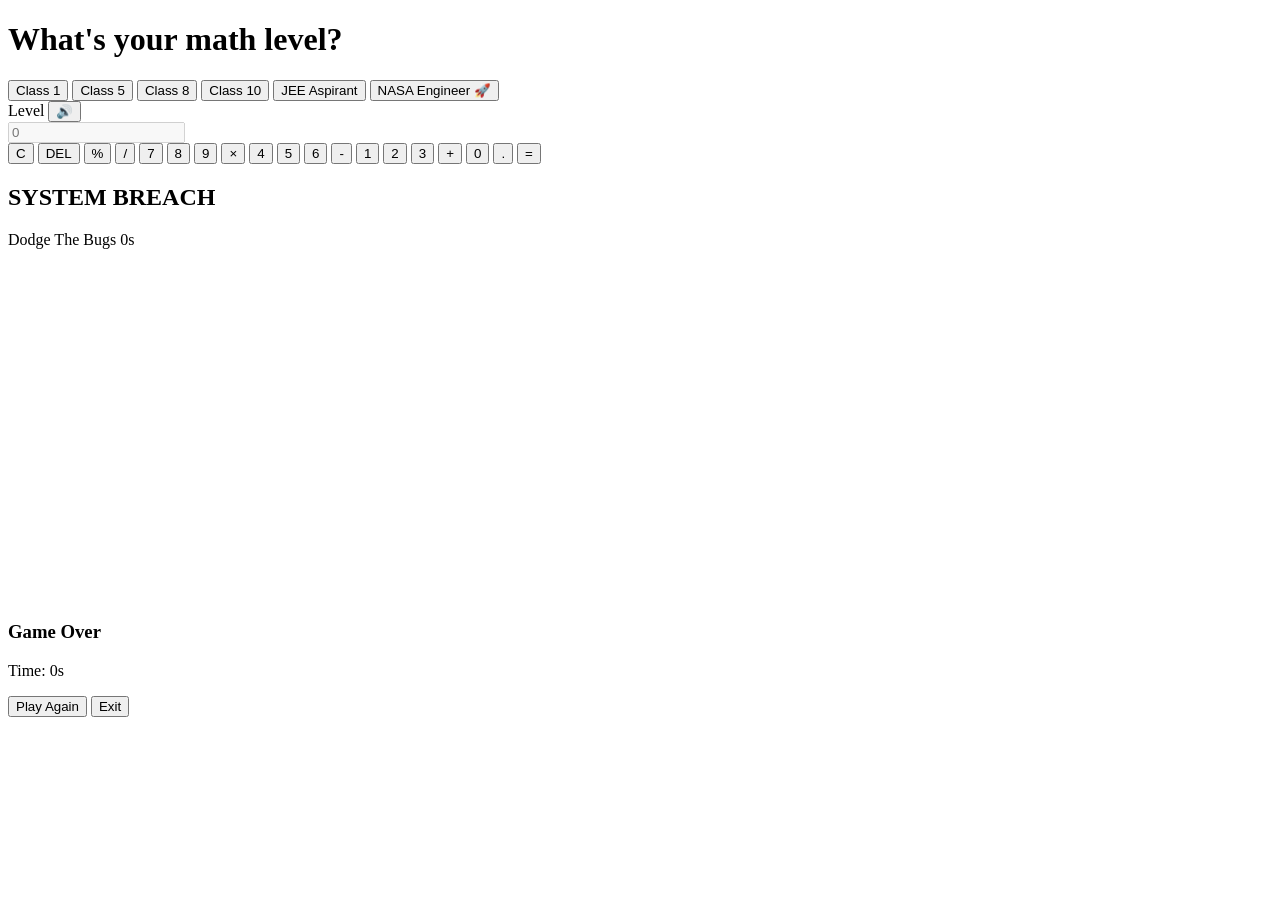
==== Roast-Calculator/index.html @ 190584e9 "Rename the ep 1" ====
<!DOCTYPE html>
<html lang="en">
<head>
    <meta charset="UTF-8">
    <meta name="viewport" content="width=device-width, initial-scale=1.0">
    <title>Roast Calculator</title>
    <link rel="stylesheet" href="styles.css">
</head>
<body>
    <div id="app-container">
        
        <div id="intro-screen" class="screen active glass-panel">
            <h1>What's your math level?</h1>
            <div class="level-grid">
                <button class="level-btn" data-level="1">Class 1</button>
                <button class="level-btn" data-level="2">Class 5</button>
                <button class="level-btn" data-level="3">Class 8</button>
                <button class="level-btn" data-level="4">Class 10</button>
                <button class="level-btn" data-level="5">JEE Aspirant</button>
                <button class="level-btn" data-level="6">NASA Engineer 🚀</button>
            </div>
        </div>

        <div id="calc-screen" class="screen glass-panel">
            <div class="calc-header">
                <span id="level-badge">Level</span>
                <button id="sound-toggle" class="icon-btn">🔊</button>
            </div>
            
            <div class="display-area">
                <div id="roast-box"></div>
                <input type="text" id="calc-display" disabled placeholder="0">
            </div>

            <div class="keypad">
                <button class="calc-btn action" data-val="C">C</button>
                <button class="calc-btn action" data-val="DEL">DEL</button>
                <button class="calc-btn operator" data-val="%">%</button>
                <button class="calc-btn operator" data-val="/">/</button>
                
                <button class="calc-btn num" data-val="7">7</button>
                <button class="calc-btn num" data-val="8">8</button>
                <button class="calc-btn num" data-val="9">9</button>
                <button class="calc-btn operator" data-val="*">×</button>
                
                <button class="calc-btn num" data-val="4">4</button>
                <button class="calc-btn num" data-val="5">5</button>
                <button class="calc-btn num" data-val="6">6</button>
                <button class="calc-btn operator" data-val="-">-</button>
                
                <button class="calc-btn num" data-val="1">1</button>
                <button class="calc-btn num" data-val="2">2</button>
                <button class="calc-btn num" data-val="3">3</button>
                <button class="calc-btn operator" data-val="+">+</button>
                
                <button class="calc-btn num zero" data-val="0">0</button>
                <button class="calc-btn num" data-val=".">.</button>
                <button class="calc-btn equals" data-val="=">=</button>
            </div>
        </div>

        <div id="game-screen" class="screen glass-panel">
            <h2 class="glitch-text" data-text="SYSTEM BREACH">SYSTEM BREACH</h2>
            <div class="game-header">
                <span>Dodge The Bugs</span>
                <span id="game-timer">0s</span>
            </div>
            <canvas id="game-canvas" width="300" height="350"></canvas>
            <div id="game-over-panel" class="hidden">
                <h3>Game Over</h3>
                <p id="final-score">Time: 0s</p>
                <button id="restart-btn" class="level-btn">Play Again</button>
                <button id="exit-game-btn" class="level-btn action">Exit</button>
            </div>
        </div>

    </div>
    <script src="script.js"></script>
</body>
</html>
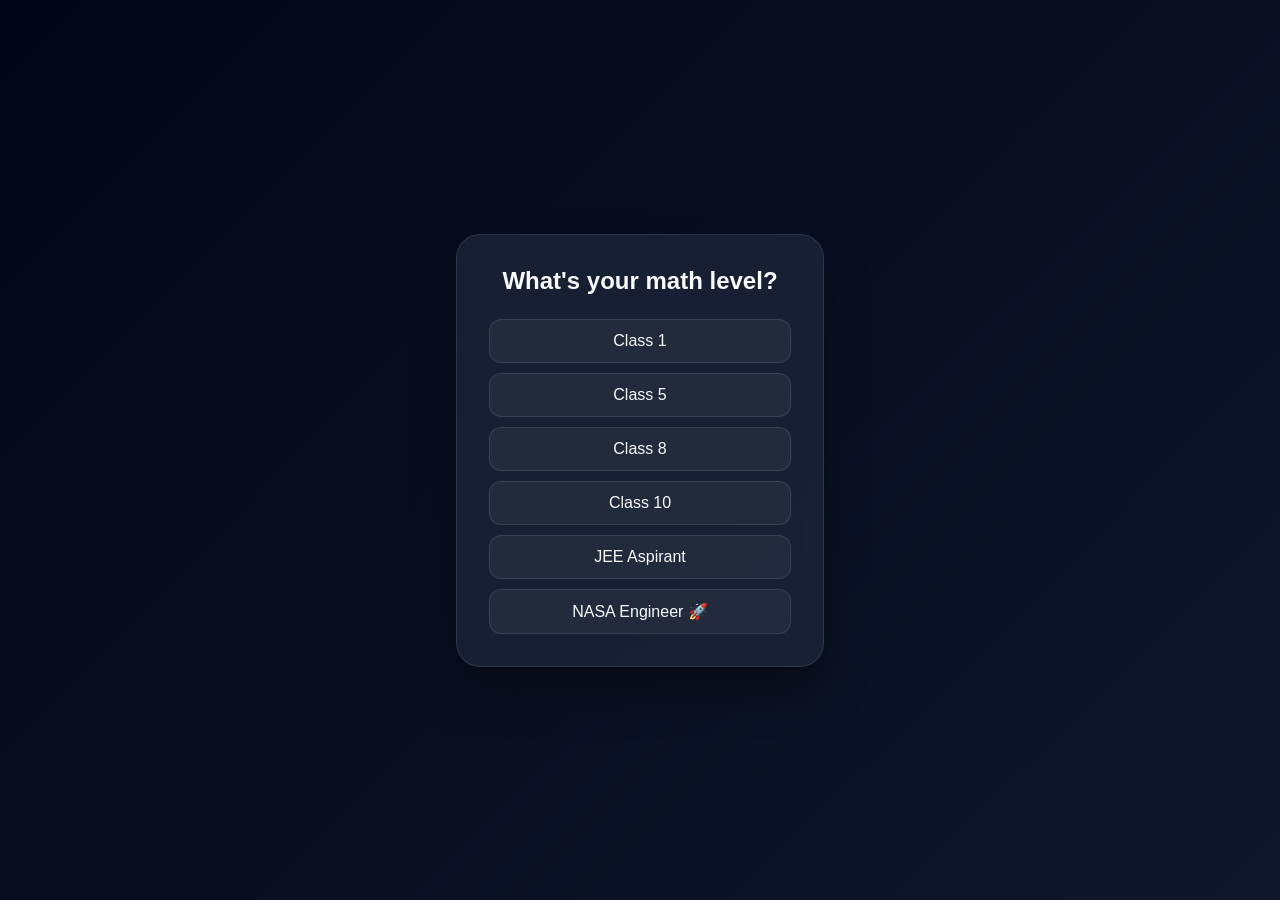
==== commit 5281909b: "Rename roast calculator" ====
--- a/Roast-Calculator/index.html
+++ b/Roast-Calculator/index.html
@@ -41,7 +41,7 @@
                 <button class="calc-btn num" data-val="7">7</button>
                 <button class="calc-btn num" data-val="8">8</button>
                 <button class="calc-btn num" data-val="9">9</button>
-                <button class="calc-btn operator" data-val="*">×</button>
+                <button class="calc-btn operator" data-val="*"></button>
                 
                 <button class="calc-btn num" data-val="4">4</button>
                 <button class="calc-btn num" data-val="5">5</button>
--- a/Roast-Calculator/styles.css
+++ b/Roast-Calculator/styles.css
@@ -0,0 +1,230 @@
+/* Base Variables & Reset */
+/* Add this to the bottom of your styles.css file */
+.hidden {
+    display: none !important;
+}
+
+:root {
+    --bg-dark: #0f172a;
+    --glass-bg: rgba(30, 41, 59, 0.7);
+    --glass-border: rgba(255, 255, 255, 0.1);
+    --text-main: #f8fafc;
+    --text-muted: #94a3b8;
+    --accent: #3b82f6;
+    --accent-hover: #2563eb;
+    --danger: #ef4444;
+    --roast-bg: rgba(239, 68, 68, 0.2);
+}
+
+* {
+    box-sizing: border-box;
+    margin: 0;
+    padding: 0;
+    font-family: 'Segoe UI', Roboto, Helvetica, Arial, sans-serif;
+}
+
+body {
+    background: linear-gradient(135deg, #020617, #0f172a);
+    color: var(--text-main);
+    display: flex;
+    justify-content: center;
+    align-items: center;
+    min-height: 100vh;
+    overflow: hidden;
+}
+
+/* Glassmorphism Container */
+#app-container {
+    width: 100%;
+    max-width: 400px;
+    padding: 1rem;
+    position: relative;
+}
+
+.glass-panel {
+    background: var(--glass-bg);
+    backdrop-filter: blur(16px);
+    -webkit-backdrop-filter: blur(16px);
+    border: 1px solid var(--glass-border);
+    border-radius: 24px;
+    padding: 2rem;
+    box-shadow: 0 25px 50px -12px rgba(0, 0, 0, 0.5);
+    transition: opacity 0.4s ease, transform 0.4s ease;
+}
+
+/* Screen Management */
+.screen {
+    display: none;
+    opacity: 0;
+    transform: translateY(20px);
+}
+.screen.active {
+    display: block;
+    opacity: 1;
+    transform: translateY(0);
+}
+
+/* Intro Screen */
+#intro-screen h1 {
+    font-size: 1.5rem;
+    text-align: center;
+    margin-bottom: 1.5rem;
+}
+
+.level-grid {
+    display: grid;
+    grid-template-columns: 1fr;
+    gap: 10px;
+}
+
+.level-btn {
+    background: rgba(255, 255, 255, 0.05);
+    border: 1px solid var(--glass-border);
+    color: var(--text-main);
+    padding: 12px;
+    border-radius: 12px;
+    font-size: 1rem;
+    cursor: pointer;
+    transition: all 0.2s ease;
+}
+
+.level-btn:hover {
+    background: var(--accent);
+    transform: translateY(-2px);
+}
+
+/* Calculator UI */
+.calc-header {
+    display: flex;
+    justify-content: space-between;
+    align-items: center;
+    margin-bottom: 1rem;
+}
+
+#level-badge {
+    font-size: 0.8rem;
+    background: rgba(255, 255, 255, 0.1);
+    padding: 4px 10px;
+    border-radius: 20px;
+    color: var(--text-muted);
+}
+
+.icon-btn {
+    background: transparent;
+    border: none;
+    font-size: 1.2rem;
+    cursor: pointer;
+    color: var(--text-muted);
+}
+
+.display-area {
+    background: rgba(0, 0, 0, 0.3);
+    border-radius: 16px;
+    padding: 1rem;
+    margin-bottom: 1.5rem;
+    min-height: 100px;
+    display: flex;
+    flex-direction: column;
+    justify-content: flex-end;
+    position: relative;
+}
+
+#roast-box {
+    font-size: 0.85rem;
+    color: var(--danger);
+    text-align: right;
+    min-height: 20px;
+    margin-bottom: 5px;
+    font-style: italic;
+}
+
+#calc-display {
+    background: transparent;
+    border: none;
+    color: var(--text-main);
+    font-size: 2.5rem;
+    text-align: right;
+    width: 100%;
+    outline: none;
+}
+
+.keypad {
+    display: grid;
+    grid-template-columns: repeat(4, 1fr);
+    gap: 12px;
+}
+
+.calc-btn {
+    background: rgba(255, 255, 255, 0.05);
+    border: 1px solid var(--glass-border);
+    color: var(--text-main);
+    font-size: 1.25rem;
+    padding: 15px 0;
+    border-radius: 12px;
+    cursor: pointer;
+    transition: all 0.1s ease;
+}
+
+.calc-btn:active {
+    transform: scale(0.95);
+}
+
+.calc-btn.operator { color: var(--accent); }
+.calc-btn.action { color: var(--danger); }
+.calc-btn.equals {
+    background: var(--accent);
+    color: white;
+}
+.calc-btn.zero { grid-column: span 2; }
+
+/* Glitch & Shake Effects for Easter Egg */
+.glitch-mode {
+    animation: shake 0.5s infinite, glitch-bg 0.2s infinite;
+}
+
+@keyframes shake {
+    0% { transform: translate(1px, 1px) rotate(0deg); }
+    20% { transform: translate(-3px, 0px) rotate(1deg); }
+    40% { transform: translate(1px, -1px) rotate(1deg); }
+    60% { transform: translate(-3px, 1px) rotate(0deg); }
+    80% { transform: translate(-1px, -1px) rotate(1deg); }
+    100% { transform: translate(1px, -2px) rotate(-1deg); }
+}
+
+@keyframes glitch-bg {
+    0% { filter: hue-rotate(0deg) invert(0%); }
+    50% { filter: hue-rotate(180deg) invert(20%); }
+    100% { filter: hue-rotate(360deg) invert(0%); }
+}
+
+/* Mini Game UI */
+.game-header {
+    display: flex;
+    justify-content: space-between;
+    margin-bottom: 1rem;
+    font-weight: bold;
+}
+
+#game-canvas {
+    background: rgba(0, 0, 0, 0.5);
+    border-radius: 12px;
+    width: 100%;
+    border: 1px solid var(--glass-border);
+}
+
+#game-over-panel {
+    position: absolute;
+    top: 50%;
+    left: 50%;
+    transform: translate(-50%, -50%);
+    background: var(--bg-dark);
+    padding: 20px;
+    border-radius: 12px;
+    text-align: center;
+    border: 1px solid var(--glass-border);
+    width: 80%;
+}
+
+#game-over-panel h3 { margin-bottom: 10px; color: var(--danger); }
+#game-over-panel p { margin-bottom: 15px; }
+#game-over-panel button { margin-top: 10px; width: 100%; }
